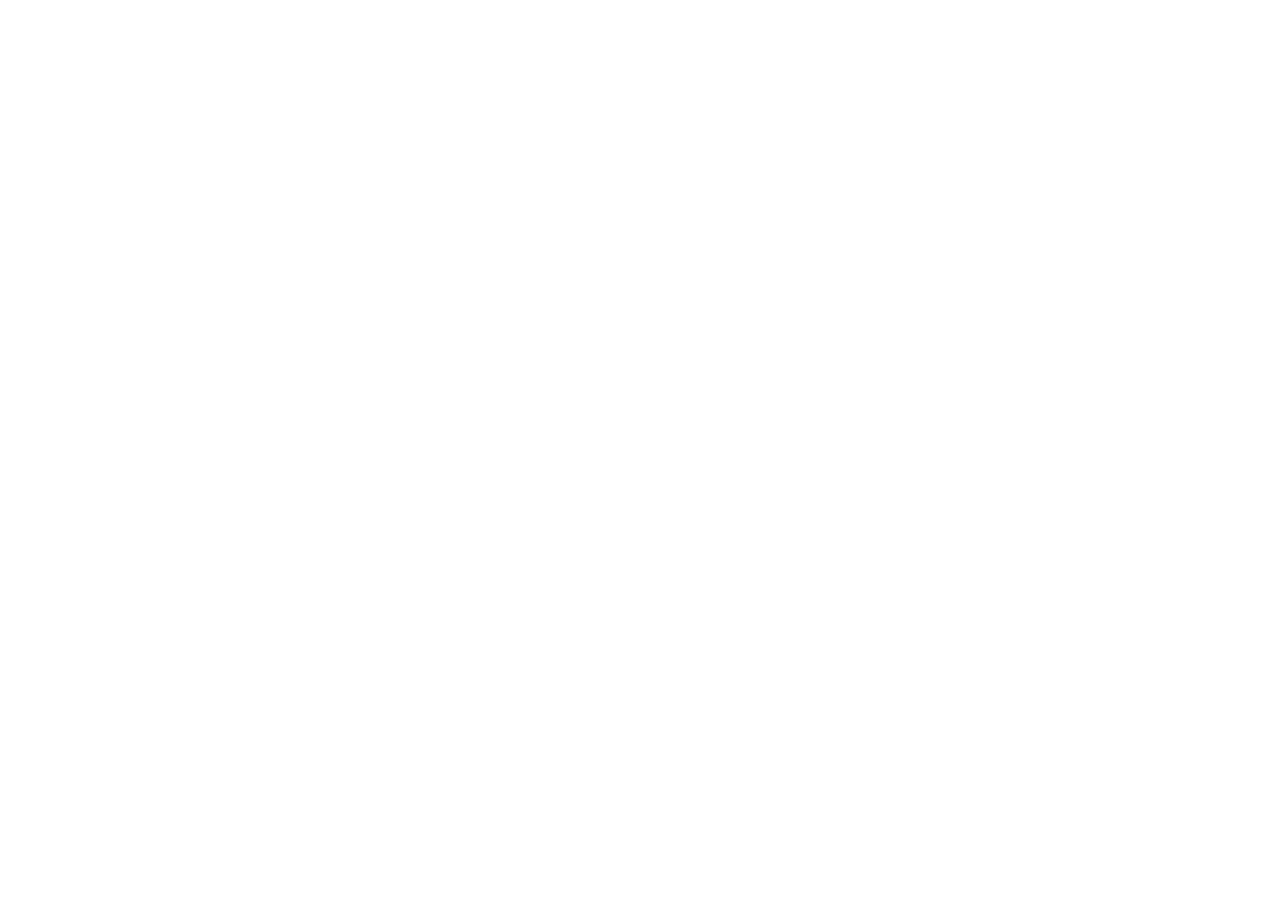
==== index.html @ 09353396 "Create index.html" ====
<!DOCTYPE html>
<html lang="en">
<head>
    <meta charset="UTF-8">
    <meta name="viewport" content="width=device-width, initial-scale=1.0">
    <title>Continuum Mechanics</title>
    <!-- KaTeX for math rendering -->
    <link rel="stylesheet" href="https://cdn.jsdelivr.net/npm/katex@0.16.8/dist/katex.min.css">
    <link rel="stylesheet" href="styles.css">
</head>
<body>
    <!-- Copy the HTML structure from the previous example here -->
</body>
</html>
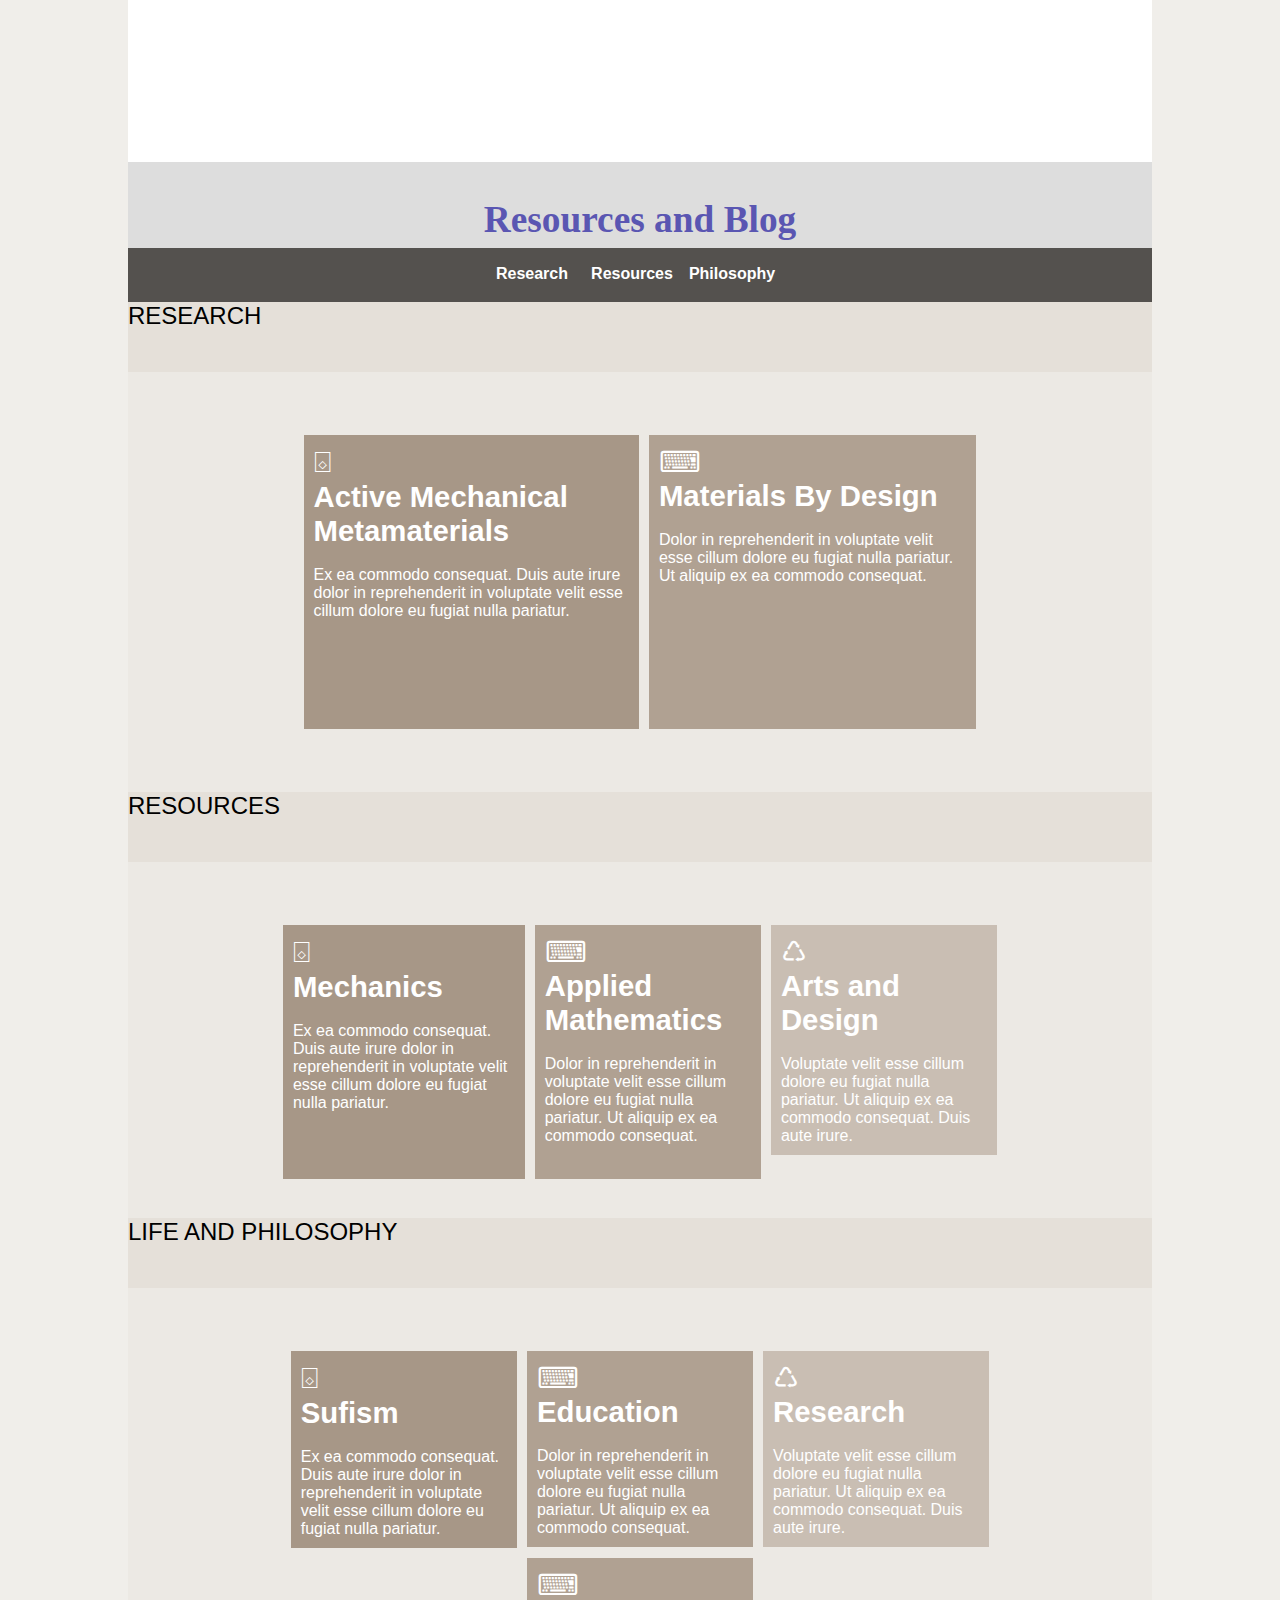
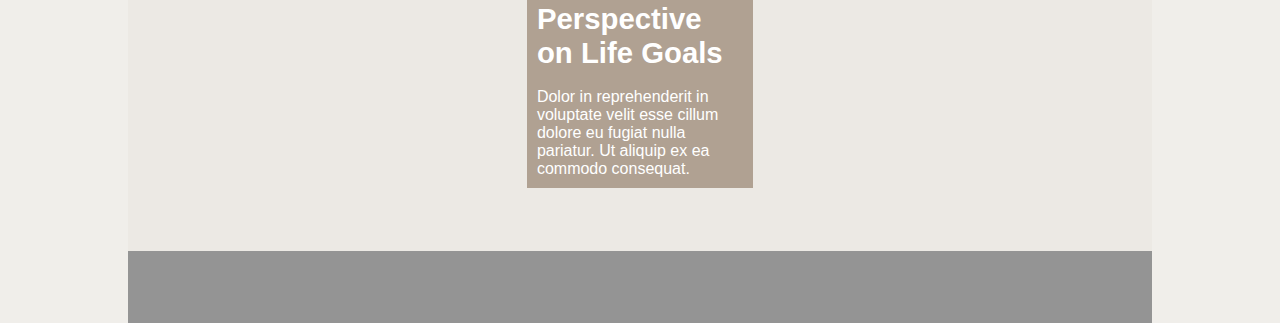
==== commit d56ae539: "Update index.html" ====
--- a/index.html
+++ b/index.html
@@ -1,14 +1,85 @@
 <!DOCTYPE html>
-<html lang="en">
+<html> 
 <head>
-    <meta charset="UTF-8">
-    <meta name="viewport" content="width=device-width, initial-scale=1.0">
-    <title>Continuum Mechanics</title>
-    <!-- KaTeX for math rendering -->
-    <link rel="stylesheet" href="https://cdn.jsdelivr.net/npm/katex@0.16.8/dist/katex.min.css">
-    <link rel="stylesheet" href="styles.css">
+	<meta charset="utf-8">
+	<meta name="viewport" content="width=device-width, initial-scale=1">
+	<meta name="generator" content="RocketCake">
+	<title></title>
+	<link rel="stylesheet" type="text/css" href="index_html.css?h=022e6ecc">
 </head>
 <body>
-    <!-- Copy the HTML structure from the previous example here -->
+<div class="textstyle1">
+<div id="container_6a5612c4"><div class="textstyle1"><span class="textstyle2"><br/><br/><br/><br/><br/><br/><br/><br/><br/></span><div id="container_70954eb3"><div id="container_70954eb3_padding" ><div class="textstyle1">  <span class="textstyle3">Resources and Blog</span>
+</div>
+</div></div></div>
+</div><span class="textstyle4"><br/></span><div id="container_23932c22"><div id="container_23932c22_padding" ><div class="textstyle1">  <div id="menu_3dae042d">
+    <div  class="menuholder1"><a href="javascript:void(0);">
+	<div id="menuentry_30ba40bc"  class="menustyle1 menu_3dae042d_mainMenuEntry mobileEntry">
+		<div class="menuentry_text1">
+      <span class="textstyle5">Menu &#9660;</span>
+		</div>
+	</div>
+</a>
+<a href="javascript:void(0);">
+	<div id="menuentry_64f37254"  class="menustyle1 menu_3dae042d_mainMenuEntry normalEntry">
+		<div class="menuentry_text2">
+      <span class="textstyle6">Research</span>
+		</div>
+	</div>
+</a>
+<a href="" style="text-decoration:none">
+	<div id="menuentry_3f14847d"  class="menustyle2 menu_3dae042d_mainMenuEntry normalEntry">
+		<div class="menuentry_text2">
+      <span class="textstyle6">Resources</span>
+		</div>
+	</div>
+</a>
+<a href="" style="text-decoration:none">
+	<div id="menuentry_567eab73"  class="menustyle3 menu_3dae042d_mainMenuEntry normalEntry">
+		<div class="menuentry_text2">
+      <span class="textstyle6">Philosophy</span>
+		</div>
+	</div>
+</a>
+
+	<script type="text/javascript" src="rc_images/wsp_menu.js"></script>
+	<script type="text/javascript">
+		var js_menu_3dae042d= new wsp_menu('menu_3dae042d', 'menu_3dae042d', 10, null, true);
+
+		js_menu_3dae042d.createMenuForItem('menuentry_30ba40bc', ["      <span class=\"textstyle7\">Research</span> ", 'javascript:void(0);', '',
+		                                   "      <span class=\"textstyle7\">Resources</span> ", '', '',
+		                                   "      <span class=\"textstyle7\">Philosophy</span> ", '', '']);
+		js_menu_3dae042d.createMenuForItem('menuentry_64f37254', []);
+		js_menu_3dae042d.createMenuForItem('menuentry_3f14847d', []);
+		js_menu_3dae042d.createMenuForItem('menuentry_567eab73', []);
+
+	</script>
+      </div>
+    </div>
+</div>
+<div style="clear:both"></div></div></div><span class="textstyle4"><br/></span><div id="container_22e4a421"><div class="textstyle8"><h2 id="heading_3a41f573">RESEARCH</h2></div>
+</div><span class="textstyle4"><br/></span><div id="container_358e6472"><div class="textstyle1"><span class="textstyle9"><br/><br/></span><div id="container_638ba834"><div id="container_638ba834_padding" ><div class="textstyle1"><div id="container_1364a63e"><div id="container_1364a63e_padding" ><div class="textstyle8"><span class="textstyle10">&#9018;</span><span class="textstyle11"><br/>Active Mechanical Metamaterials</span><span class="textstyle12"><br/><br/>Ex ea commodo consequat. Duis aute irure dolor in reprehenderit in voluptate velit esse cillum dolore eu fugiat nulla pariatur.</span></div>
+</div></div><div id="container_478afb3"><div id="container_478afb3_padding" ><div class="textstyle8"><span class="textstyle10">&#9000;</span><span class="textstyle11"><br/>Materials By Design</span><span class="textstyle12"><br/><br/>Dolor </span>  <span class="textstyle12">in reprehenderit in voluptate velit esse cillum dolore eu fugiat nulla pariatur. Ut aliquip ex ea commodo consequat. </span>
+</div>
+</div></div></div>
+<div style="clear:both"></div></div></div><span class="textstyle9"><br/></span><span class="textstyle13"><br/><br/></span></div>
+</div><span class="textstyle4"><br/></span><div id="container_6aa538fc"><div class="textstyle1"><div id="container_5cbd2978"><div class="textstyle8"><h2 id="heading_24539a3a">RESOURCES</h2></div>
+</div><div id="container_744bd6fd"><div class="textstyle1"><span class="textstyle9"><br/><br/></span><div id="container_14e88ee0"><div id="container_14e88ee0_padding" ><div class="textstyle1"><div id="container_75efadc6"><div id="container_75efadc6_padding" ><div class="textstyle8"><span class="textstyle10">&#9018;</span><span class="textstyle11"><br/>Mechanics</span><span class="textstyle12"><br/><br/>Ex ea commodo consequat. Duis aute irure dolor in reprehenderit in voluptate velit esse cillum dolore eu fugiat nulla pariatur.</span></div>
+</div></div><div id="container_62a75dad"><div id="container_62a75dad_padding" ><div class="textstyle8"><span class="textstyle10">&#9000;</span><span class="textstyle11"><br/>Applied Mathematics</span><span class="textstyle12"><br/><br/>Dolor </span>  <span class="textstyle12">in reprehenderit in voluptate velit esse cillum dolore eu fugiat nulla pariatur. Ut aliquip ex ea commodo consequat. </span>
+</div>
+</div></div><div id="container_6a0088e0"><div id="container_6a0088e0_padding" ><div class="textstyle8"><span class="textstyle10">&#9850;</span><span class="textstyle11"><br/>Arts and Design</span><span class="textstyle12"><br/><br/>Voluptate velit esse cillum dolore eu fugiat nulla pariatur. Ut aliquip ex ea commodo consequat. Duis aute irure. </span></div>
+</div></div></div>
+<div style="clear:both"></div></div></div><span class="textstyle9"><br/></span><span class="textstyle13"><br/></span><div id="container_36e1e858"><div class="textstyle8"><h2 id="heading_3cfa0dcf">LIFE AND PHILOSOPHY</h2></div>
+</div><div id="container_510d7fec"><div class="textstyle1"><span class="textstyle9"><br/><br/></span><div id="container_6f510895"><div id="container_6f510895_padding" ><div class="textstyle1"><div id="container_1d0e9860"><div id="container_1d0e9860_padding" ><div class="textstyle8"><span class="textstyle10">&#9018;</span><span class="textstyle11"><br/>Sufism</span><span class="textstyle12"><br/><br/>Ex ea commodo consequat. Duis aute irure dolor in reprehenderit in voluptate velit esse cillum dolore eu fugiat nulla pariatur.</span></div>
+</div></div><div id="container_2d65da9e"><div id="container_2d65da9e_padding" ><div class="textstyle8"><span class="textstyle10">&#9000;</span><span class="textstyle11"><br/>Education</span><span class="textstyle12"><br/><br/>Dolor </span>  <span class="textstyle12">in reprehenderit in voluptate velit esse cillum dolore eu fugiat nulla pariatur. Ut aliquip ex ea commodo consequat. </span>
+</div>
+</div></div><div id="container_3564bc16"><div id="container_3564bc16_padding" ><div class="textstyle8"><span class="textstyle10">&#9850;</span><span class="textstyle11"><br/>Research</span><span class="textstyle12"><br/><br/>Voluptate velit esse cillum dolore eu fugiat nulla pariatur. Ut aliquip ex ea commodo consequat. Duis aute irure. </span></div>
+</div></div><div id="container_1f421e47"><div id="container_1f421e47_padding" ><div class="textstyle8"><span class="textstyle10">&#9000;</span><span class="textstyle11"><br/>Perspective on Life Goals</span><span class="textstyle12"><br/><br/>Dolor </span>  <span class="textstyle12">in reprehenderit in voluptate velit esse cillum dolore eu fugiat nulla pariatur. Ut aliquip ex ea commodo consequat. </span>
+</div>
+</div></div></div>
+<div style="clear:both"></div></div></div><span class="textstyle9"><br/></span><span class="textstyle13"><br/><br/></span></div>
+</div><span class="textstyle13"><br/></span></div>
+</div><span class="textstyle9"><br/><br/></span><span class="textstyle9"><br/></span><span class="textstyle13"><br/></span></div>
+</div><span class="textstyle14"><br/></span>  </div>
 </body>
 </html>
--- a/index_html.css
+++ b/index_html.css
@@ -0,0 +1,97 @@
+h1, h2, h3 { margin:0; padding:0; font-weight:normal; font-style:normal; }
+a { color:#5D5D9E; } 
+a:visited { color:#5D5D9E; } 
+a:active { color:#5C615E; } 
+a:hover { color:#B2B3B4; } 
+#menu_3dae042d a { text-decoration: none; }
+#menu_3dae042d_pane { background-color: #736B65; border: 1px solid #736B65; padding-top: 10px; padding-bottom: 10px; box-shadow: 2px 2px 6px 0px rgba(8, 8, 8, 0.784314); }
+#menu_3dae042d_hr { background-color: #736B65; height: 1px; border: none; }
+#menu_3dae042d_entry { padding-left: 10px; padding-right: 10px; padding-top: 3px; padding-bottom: 3px; }
+#menu_3dae042d_entry:hover { background-color: #323232; color: #FFFFFF !important; }
+#menu_3dae042d_entry:hover span { color:#FFFFFF !important; }
+		.menu_3dae042d_mainMenuEntry { text-align: center; }
+		.menu_3dae042d_mainMenuEntry:hover {	background-color:#FFFFFF; }
+		.menu_3dae042d_mainMenuEntry:hover span {	color:#000000 !important; }
+		#menu_3dae042d .mobileEntry { display: none; } 
+		#menu_3dae042d .normalEntry { display: block; } 
+		@media only screen and (max-width:600px) { 
+			#menu_3dae042d .mobileEntry { display: block; } 
+			#menu_3dae042d .normalEntry { display: none; } 
+		}
+body { background-color:#F0EEEA; padding:0;  margin: 0; }
+.textstyle1 { text-align:center; }
+#container_6a5612c4 { vertical-align: top; position:relative; display: inline-block; width:100%; min-height:206px; max-width:1024px; background-color:#FFFFFF; background-image: url(rc_images/planning.jpg); background-position:center center; background-size:cover;  }
+.textstyle2 { font-size:12pt; font-family:Segoe, 'Segoe UI', 'Helvetica Neue', sans-serif; color:#000000;  }
+#container_70954eb3 { vertical-align: top; position:relative; display: inline-block; width:100%; min-height:66px; background-color:rgba(217, 217, 217, 0.898039);  }
+#container_70954eb3_padding { margin: 30px 10px 0px 10px;display: block;  }
+.textstyle3 { font-size:28pt; font-family:'Segoe Print', 'Bradley Hand', Chilanka, TSCu_Comic, casual, cursive; color:#5A56B2; font-weight:bold; line-height: 1.5;  }
+.textstyle4 { font-size:12pt; font-family:Arial, Helvetica, sans-serif; color:#000000;  }
+#container_23932c22 { vertical-align: top; position:relative; display: inline-block; width:100%; min-height:14px; max-width:1024px; background-color:#54514E;  }
+#container_23932c22_padding { margin: 10px; display: block;  }
+#menu_3dae042d { vertical-align: bottom; position:relative; display: inline-block; width:336px; height:34px; max-width:800px; text-align:left; background:none;  }
+.menuholder1 { position: relative; overflow: hidden; width: 100%; height: 100%; }
+.menustyle1 { position:absolute; width:100px; height:34px; left:10px;  }
+.menuentry_text1 { position:absolute; top:0px; bottom:0px; left:0px; right:0px; margin-top:auto; margin-bottom:auto; margin-left:auto; margin-right:auto; height:23px;  }
+.textstyle5 { font-size:13pt; font-family:Segoe, 'Segoe UI', 'Helvetica Neue', sans-serif; color:#FFFFFF; font-weight:bold;  white-space: nowrap; }
+.menuentry_text2 { position:absolute; top:0px; bottom:0px; left:0px; right:0px; margin-top:auto; margin-bottom:auto; margin-left:auto; margin-right:auto; height:19px;  }
+.textstyle6 { font-size:12pt; font-family:Bahnschrift, 'DIN Alternate', 'Franklin Gothic Medium', sans-serif-condensed, sans-serif; color:#FFFFFF; font-weight:bold;  white-space: nowrap; }
+.menustyle2 { position:absolute; width:100px; height:34px; left:110px;  }
+.menustyle3 { position:absolute; width:100px; height:34px; left:210px;  }
+.textstyle7 { font-size:15pt; font-family:Segoe, 'Segoe UI', 'Helvetica Neue', sans-serif; color:#FFFFFF; font-weight:bold;  white-space: nowrap; }
+#container_22e4a421 { vertical-align: top; position:relative; display: inline-block; width:100%; min-height:70px; max-width:1024px; background-color:#E5E0D9;  }
+.textstyle8 { text-align:left; }
+#heading_3a41f573 { vertical-align: bottom; position:relative; display: inline-block; background:none; font-size:18pt; font-family:'Arial Black', Gadget, sans-serif; color:#000000; text-align:left;  }
+#container_358e6472 { vertical-align: top; position:relative; display: inline-block; width:100%; min-height:70px; max-width:1024px; background-color:#ECE9E4;  }
+.textstyle9 { font-size:12pt; font-family:Segoe, 'Segoe UI', 'Helvetica Neue', sans-serif; color:#000000; line-height: 1.5;  }
+#container_638ba834 { vertical-align: top; position:relative; display: inline-block; width:100%; min-height:150px; max-width:800px; background:none;  }
+#container_638ba834_padding { margin: 10px; display: block;  }
+#container_1364a63e { vertical-align: top; position:relative; display: inline-block; margin:5px; width:43%; min-height:294px; background-color:#A79787;  }
+#container_1364a63e_padding { margin: 10px; display: block;  }
+.textstyle10 { font-size:22pt; font-family:Segoe, 'Segoe UI', 'Helvetica Neue', sans-serif; color:#FFFFFF;  }
+.textstyle11 { font-size:22pt; font-family:Segoe, 'Segoe UI', 'Helvetica Neue', sans-serif; color:#FFFFFF; font-weight:bold;  }
+.textstyle12 { font-size:12pt; font-family:Bahnschrift, 'DIN Alternate', 'Franklin Gothic Medium', sans-serif-condensed, sans-serif; color:#FFFFFF;  }
+#container_478afb3 { vertical-align: top; position:relative; display: inline-block; margin:5px; width:42%; min-height:294px; background-color:#B0A192;  }
+#container_478afb3_padding { margin: 10px; display: block;  }
+.textstyle13 { font-size:12pt; font-family:Segoe, 'Segoe UI', 'Helvetica Neue', sans-serif; color:#000000; font-weight:bold; line-height: 1.5;  }
+#container_6aa538fc { vertical-align: top; position:relative; display: inline-block; width:100%; min-height:70px; max-width:1024px; background-color:#949494;  }
+#container_5cbd2978 { vertical-align: top; position:relative; display: inline-block; width:100%; min-height:70px; max-width:1024px; background-color:#E5E0D9;  }
+#heading_24539a3a { vertical-align: bottom; position:relative; display: inline-block; background:none; font-size:18pt; font-family:'Arial Black', Gadget, sans-serif; color:#000000; text-align:left;  }
+#container_744bd6fd { vertical-align: top; position:relative; display: inline-block; width:100%; min-height:70px; max-width:1024px; background-color:#ECE9E4;  }
+#container_14e88ee0 { vertical-align: top; position:relative; display: inline-block; width:100%; min-height:150px; max-width:800px; background:none;  }
+#container_14e88ee0_padding { margin: 10px; display: block;  }
+#container_75efadc6 { vertical-align: top; position:relative; display: inline-block; margin:5px; width:31%; min-height:254px; background-color:#A79787;  }
+#container_75efadc6_padding { margin: 10px; display: block;  }
+#container_62a75dad { vertical-align: top; position:relative; display: inline-block; margin:5px; width:29%; min-height:254px; background-color:#B0A192;  }
+#container_62a75dad_padding { margin: 10px; display: block;  }
+#container_6a0088e0 { vertical-align: top; position:relative; display: inline-block; margin:5px; width:29%; min-height:150px; background-color:#C9BEB3;  }
+#container_6a0088e0_padding { margin: 10px; display: block;  }
+#container_36e1e858 { vertical-align: top; position:relative; display: inline-block; width:100%; min-height:70px; max-width:1024px; background-color:#E5E0D9;  }
+#heading_3cfa0dcf { vertical-align: bottom; position:relative; display: inline-block; background:none; font-size:18pt; font-family:'Arial Black', Gadget, sans-serif; color:#000000; text-align:left;  }
+#container_510d7fec { vertical-align: top; position:relative; display: inline-block; width:100%; min-height:70px; max-width:1024px; background-color:#ECE9E4;  }
+#container_6f510895 { vertical-align: top; position:relative; display: inline-block; width:100%; min-height:150px; max-width:800px; background:none;  }
+#container_6f510895_padding { margin: 10px; display: block;  }
+#container_1d0e9860 { vertical-align: top; position:relative; display: inline-block; margin:5px; width:29%; min-height:150px; background-color:#A79787;  }
+#container_1d0e9860_padding { margin: 10px; display: block;  }
+#container_2d65da9e { vertical-align: top; position:relative; display: inline-block; margin:5px; width:29%; min-height:150px; background-color:#B0A192;  }
+#container_2d65da9e_padding { margin: 10px; display: block;  }
+#container_3564bc16 { vertical-align: top; position:relative; display: inline-block; margin:5px; width:29%; min-height:150px; background-color:#C9BEB3;  }
+#container_3564bc16_padding { margin: 10px; display: block;  }
+#container_1f421e47 { vertical-align: top; position:relative; display: inline-block; margin:5px; width:29%; min-height:150px; background-color:#B0A192;  }
+#container_1f421e47_padding { margin: 10px; display: block;  }
+.textstyle14 { font-size:10pt; font-family:Arial, Helvetica, sans-serif; color:#000000;  }
+@media only screen and (max-width: 720px)
+{
+		#container_1364a63e { width:100%;  }
+		#container_478afb3 { width:100%;  }
+		#container_75efadc6 { width:100%;  }
+		#container_62a75dad { width:100%;  }
+		#container_6a0088e0 { width:100%;  }
+		#container_1d0e9860 { width:100%;  }
+		#container_2d65da9e { width:100%;  }
+		#container_3564bc16 { width:100%;  }
+		#container_1f421e47 { width:100%;  }
+}
+@media only screen and (max-width: 450px)
+{
+		#menu_3dae042d { width:100px;  }
+}
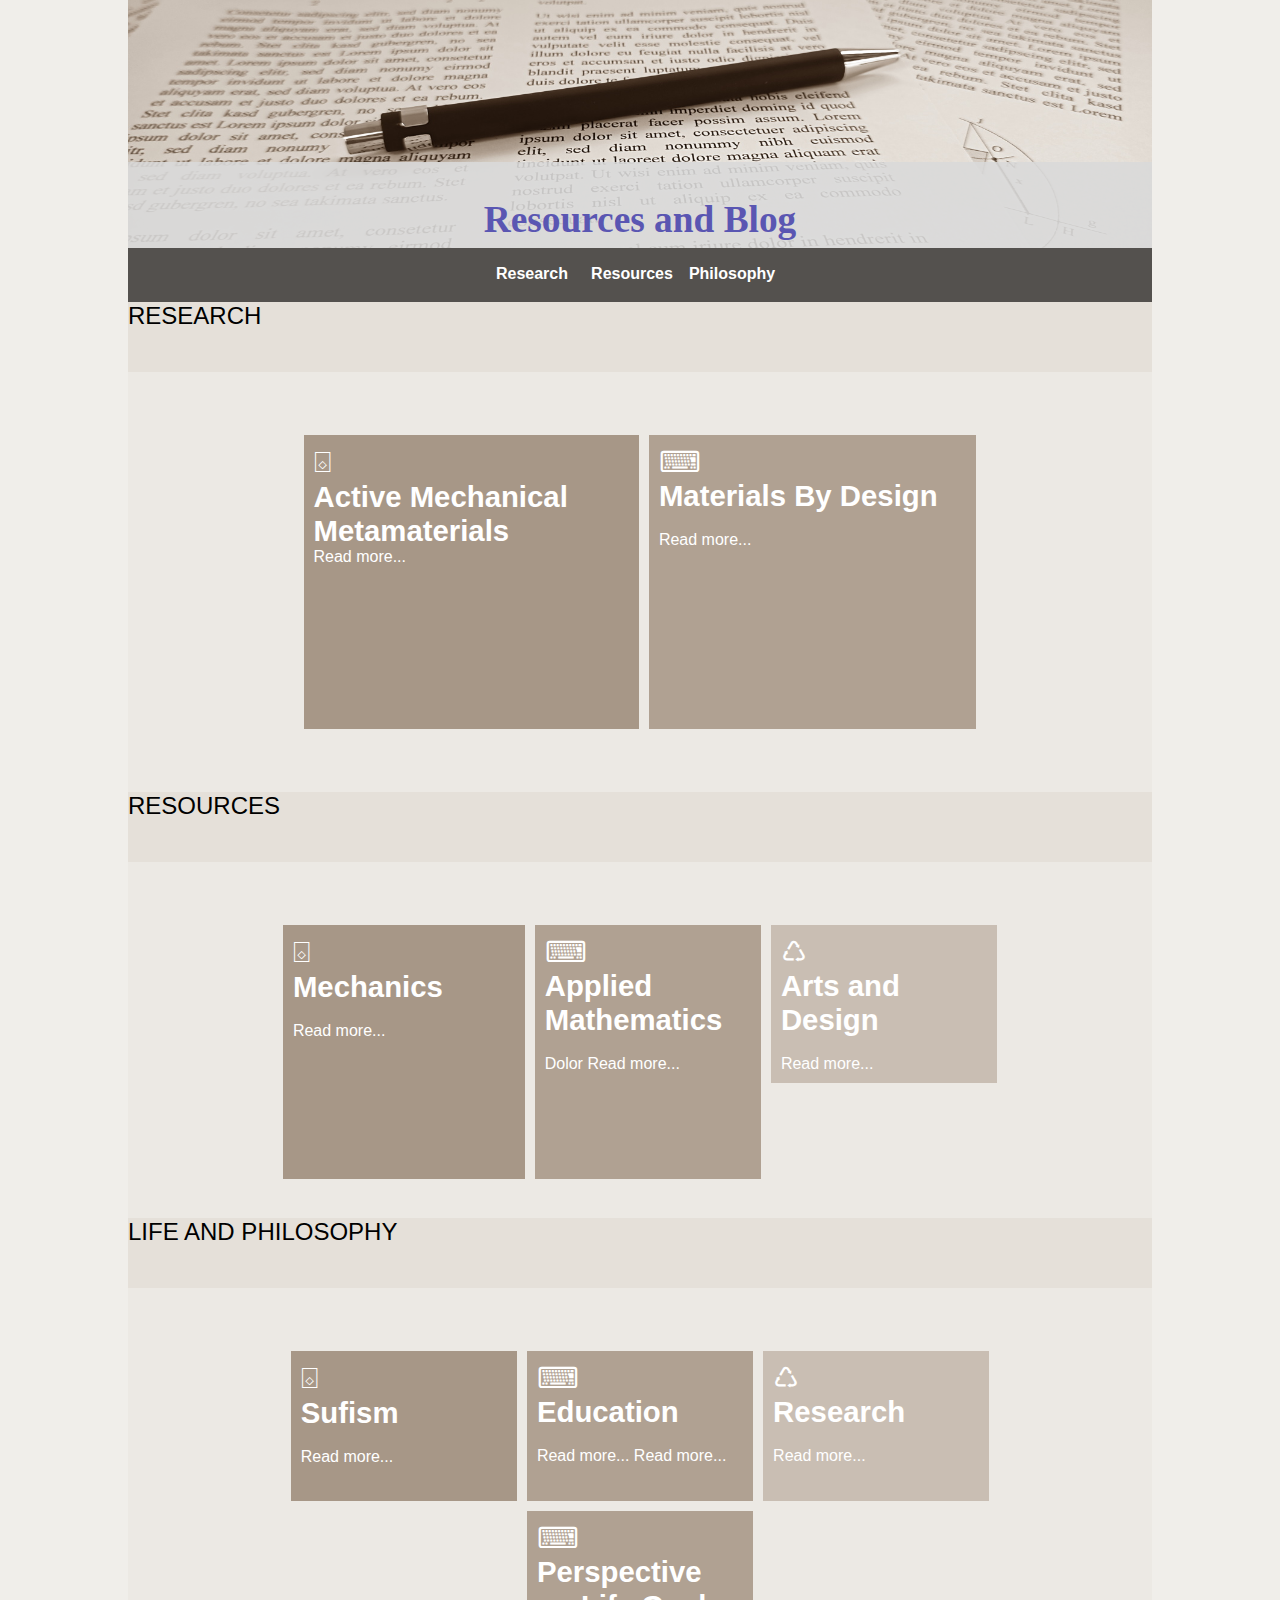
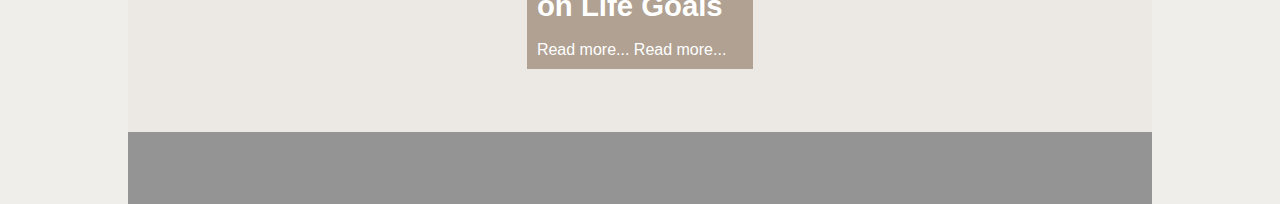
==== commit 4ce4c284: "Update index.html" ====
--- a/index.html
+++ b/index.html
@@ -58,23 +58,27 @@
     </div>
 </div>
 <div style="clear:both"></div></div></div><span class="textstyle4"><br/></span><div id="container_22e4a421"><div class="textstyle8"><h2 id="heading_3a41f573">RESEARCH</h2></div>
-</div><span class="textstyle4"><br/></span><div id="container_358e6472"><div class="textstyle1"><span class="textstyle9"><br/><br/></span><div id="container_638ba834"><div id="container_638ba834_padding" ><div class="textstyle1"><div id="container_1364a63e"><div id="container_1364a63e_padding" ><div class="textstyle8"><span class="textstyle10">&#9018;</span><span class="textstyle11"><br/>Active Mechanical Metamaterials</span><span class="textstyle12"><br/><br/>Ex ea commodo consequat. Duis aute irure dolor in reprehenderit in voluptate velit esse cillum dolore eu fugiat nulla pariatur.</span></div>
-</div></div><div id="container_478afb3"><div id="container_478afb3_padding" ><div class="textstyle8"><span class="textstyle10">&#9000;</span><span class="textstyle11"><br/>Materials By Design</span><span class="textstyle12"><br/><br/>Dolor </span>  <span class="textstyle12">in reprehenderit in voluptate velit esse cillum dolore eu fugiat nulla pariatur. Ut aliquip ex ea commodo consequat. </span>
+</div><span class="textstyle4"><br/></span><div id="container_358e6472"><div class="textstyle1"><span class="textstyle9"><br/><br/></span><div id="container_638ba834"><div id="container_638ba834_padding" ><div class="textstyle1"><div id="container_1364a63e"><div id="container_1364a63e_padding" ><div class="textstyle8"><span class="textstyle10">&#9018;</span><span class="textstyle11"><br/>Active Mechanical Metamaterials</span><span class="textstyle12"><br/>Read more...<br/></span></div>
+</div></div><div id="container_478afb3"><div id="container_478afb3_padding" ><div class="textstyle8"><span class="textstyle10">&#9000;</span><span class="textstyle11"><br/>Materials By Design</span><span class="textstyle12"><br/><br/></span>  <span class="textstyle12">Read more... </span>
 </div>
 </div></div></div>
 <div style="clear:both"></div></div></div><span class="textstyle9"><br/></span><span class="textstyle13"><br/><br/></span></div>
 </div><span class="textstyle4"><br/></span><div id="container_6aa538fc"><div class="textstyle1"><div id="container_5cbd2978"><div class="textstyle8"><h2 id="heading_24539a3a">RESOURCES</h2></div>
-</div><div id="container_744bd6fd"><div class="textstyle1"><span class="textstyle9"><br/><br/></span><div id="container_14e88ee0"><div id="container_14e88ee0_padding" ><div class="textstyle1"><div id="container_75efadc6"><div id="container_75efadc6_padding" ><div class="textstyle8"><span class="textstyle10">&#9018;</span><span class="textstyle11"><br/>Mechanics</span><span class="textstyle12"><br/><br/>Ex ea commodo consequat. Duis aute irure dolor in reprehenderit in voluptate velit esse cillum dolore eu fugiat nulla pariatur.</span></div>
-</div></div><div id="container_62a75dad"><div id="container_62a75dad_padding" ><div class="textstyle8"><span class="textstyle10">&#9000;</span><span class="textstyle11"><br/>Applied Mathematics</span><span class="textstyle12"><br/><br/>Dolor </span>  <span class="textstyle12">in reprehenderit in voluptate velit esse cillum dolore eu fugiat nulla pariatur. Ut aliquip ex ea commodo consequat. </span>
+</div><div id="container_744bd6fd"><div class="textstyle1"><span class="textstyle9"><br/><br/></span><div id="container_14e88ee0"><div id="container_14e88ee0_padding" ><div class="textstyle1"><div id="container_75efadc6"><div id="container_75efadc6_padding" ><div class="textstyle8"><span class="textstyle10">&#9018;</span><span class="textstyle11"><br/>Mechanics</span><span class="textstyle12"><br/><br/>Read more... </span></div>
+</div></div><div id="container_62a75dad"><div id="container_62a75dad_padding" ><div class="textstyle8"><span class="textstyle10">&#9000;</span><span class="textstyle11"><br/>Applied Mathematics</span><span class="textstyle12"><br/><br/>Dolor </span>  <span class="textstyle12">Read more... </span>
 </div>
-</div></div><div id="container_6a0088e0"><div id="container_6a0088e0_padding" ><div class="textstyle8"><span class="textstyle10">&#9850;</span><span class="textstyle11"><br/>Arts and Design</span><span class="textstyle12"><br/><br/>Voluptate velit esse cillum dolore eu fugiat nulla pariatur. Ut aliquip ex ea commodo consequat. Duis aute irure. </span></div>
+</div></div><div id="container_6a0088e0"><div id="container_6a0088e0_padding" ><div class="textstyle8"><span class="textstyle10">&#9850;</span><span class="textstyle11"><br/>Arts and Design</span><span class="textstyle12"><br/><br/>                 
+Read more... 
+ </span></div>
 </div></div></div>
 <div style="clear:both"></div></div></div><span class="textstyle9"><br/></span><span class="textstyle13"><br/></span><div id="container_36e1e858"><div class="textstyle8"><h2 id="heading_3cfa0dcf">LIFE AND PHILOSOPHY</h2></div>
-</div><div id="container_510d7fec"><div class="textstyle1"><span class="textstyle9"><br/><br/></span><div id="container_6f510895"><div id="container_6f510895_padding" ><div class="textstyle1"><div id="container_1d0e9860"><div id="container_1d0e9860_padding" ><div class="textstyle8"><span class="textstyle10">&#9018;</span><span class="textstyle11"><br/>Sufism</span><span class="textstyle12"><br/><br/>Ex ea commodo consequat. Duis aute irure dolor in reprehenderit in voluptate velit esse cillum dolore eu fugiat nulla pariatur.</span></div>
-</div></div><div id="container_2d65da9e"><div id="container_2d65da9e_padding" ><div class="textstyle8"><span class="textstyle10">&#9000;</span><span class="textstyle11"><br/>Education</span><span class="textstyle12"><br/><br/>Dolor </span>  <span class="textstyle12">in reprehenderit in voluptate velit esse cillum dolore eu fugiat nulla pariatur. Ut aliquip ex ea commodo consequat. </span>
+</div><div id="container_510d7fec"><div class="textstyle1"><span class="textstyle9"><br/><br/></span><div id="container_6f510895"><div id="container_6f510895_padding" ><div class="textstyle1"><div id="container_1d0e9860"><div id="container_1d0e9860_padding" ><div class="textstyle8"><span class="textstyle10">&#9018;</span><span class="textstyle11"><br/>Sufism</span><span class="textstyle12"><br/><br/>Read more... </span></div>
+</div></div><div id="container_2d65da9e"><div id="container_2d65da9e_padding" ><div class="textstyle8"><span class="textstyle10">&#9000;</span><span class="textstyle11"><br/>Education</span><span class="textstyle12"><br/><br/>Read more...  </span>  <span class="textstyle12">Read more... </span>
 </div>
-</div></div><div id="container_3564bc16"><div id="container_3564bc16_padding" ><div class="textstyle8"><span class="textstyle10">&#9850;</span><span class="textstyle11"><br/>Research</span><span class="textstyle12"><br/><br/>Voluptate velit esse cillum dolore eu fugiat nulla pariatur. Ut aliquip ex ea commodo consequat. Duis aute irure. </span></div>
-</div></div><div id="container_1f421e47"><div id="container_1f421e47_padding" ><div class="textstyle8"><span class="textstyle10">&#9000;</span><span class="textstyle11"><br/>Perspective on Life Goals</span><span class="textstyle12"><br/><br/>Dolor </span>  <span class="textstyle12">in reprehenderit in voluptate velit esse cillum dolore eu fugiat nulla pariatur. Ut aliquip ex ea commodo consequat. </span>
+</div></div><div id="container_3564bc16"><div id="container_3564bc16_padding" ><div class="textstyle8"><span class="textstyle10">&#9850;</span><span class="textstyle11"><br/>Research</span><span class="textstyle12"><br/><br/>                           
+Read more... 
+</span></div>
+</div></div><div id="container_1f421e47"><div id="container_1f421e47_padding" ><div class="textstyle8"><span class="textstyle10">&#9000;</span><span class="textstyle11"><br/>Perspective on Life Goals</span><span class="textstyle12"><br/><br/>Read more...  </span>  <span class="textstyle12">Read more... </span>
 </div>
 </div></div></div>
 <div style="clear:both"></div></div></div><span class="textstyle9"><br/></span><span class="textstyle13"><br/><br/></span></div>
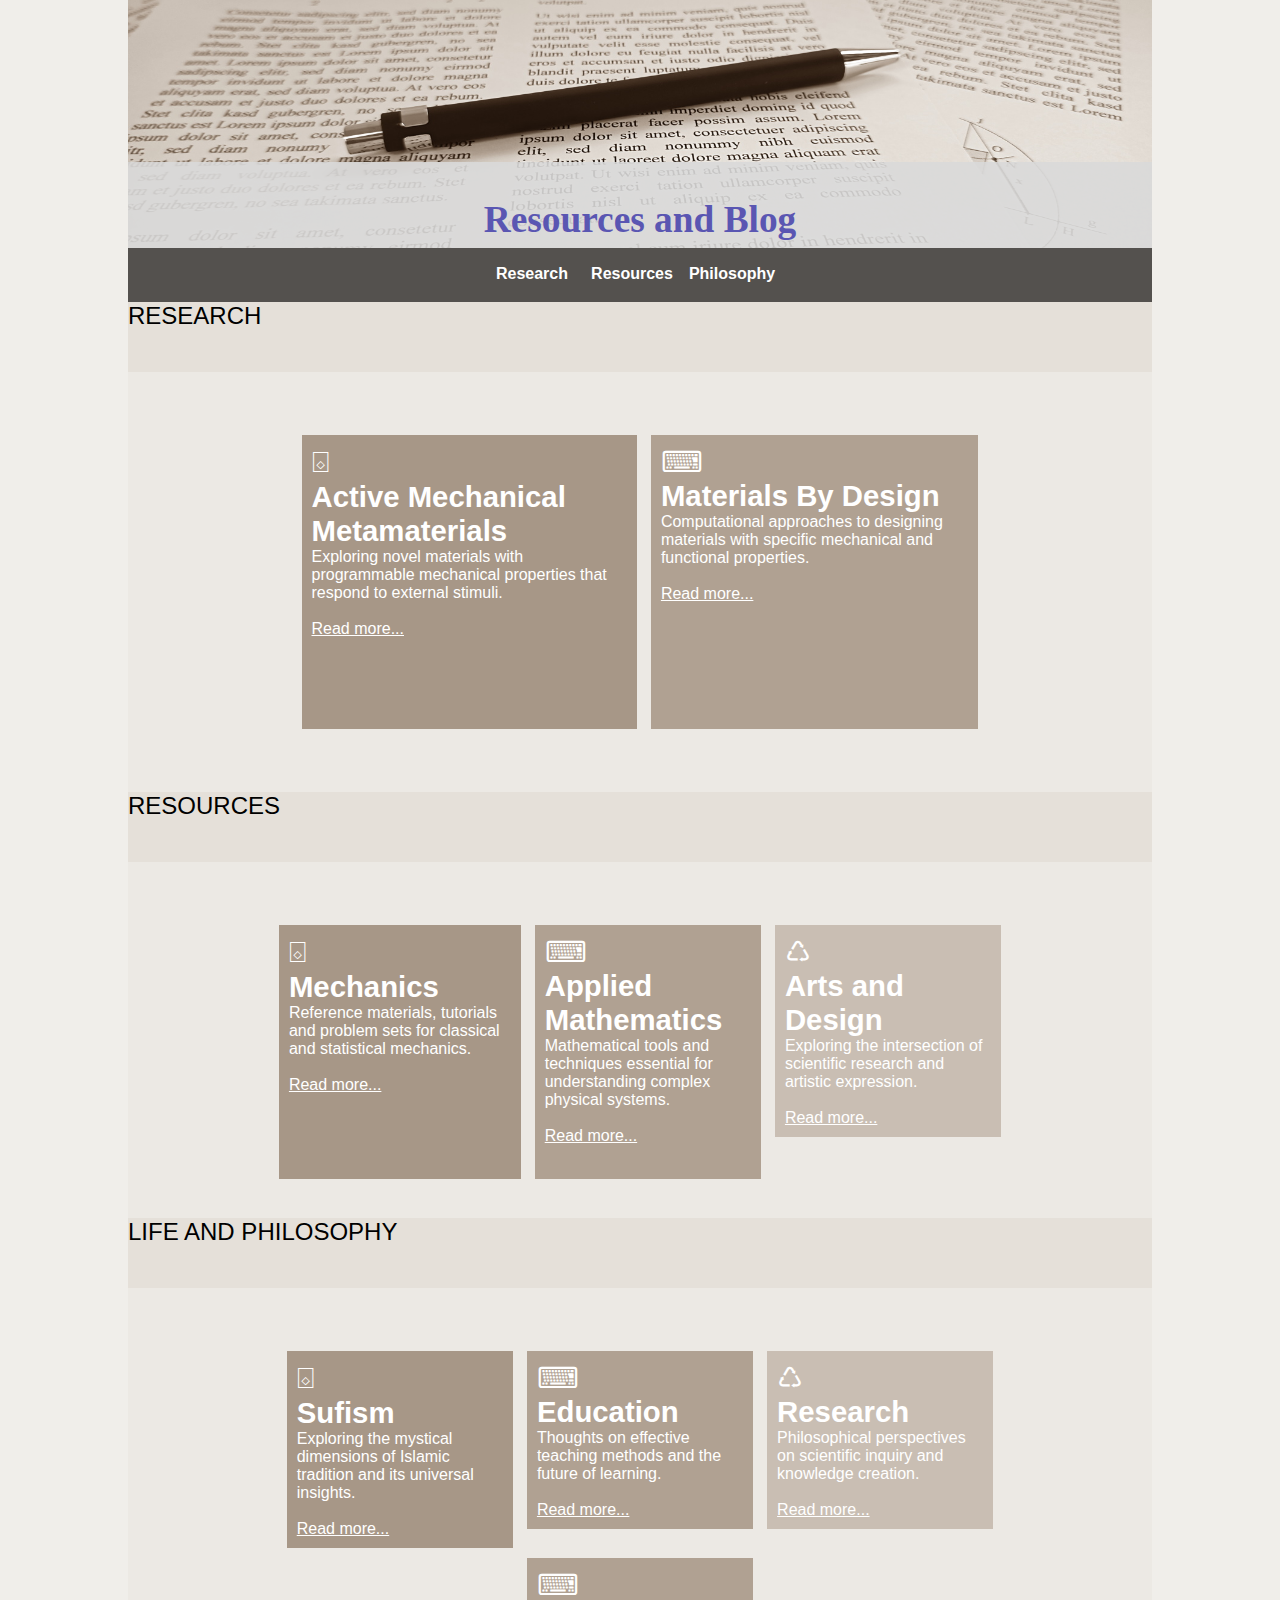
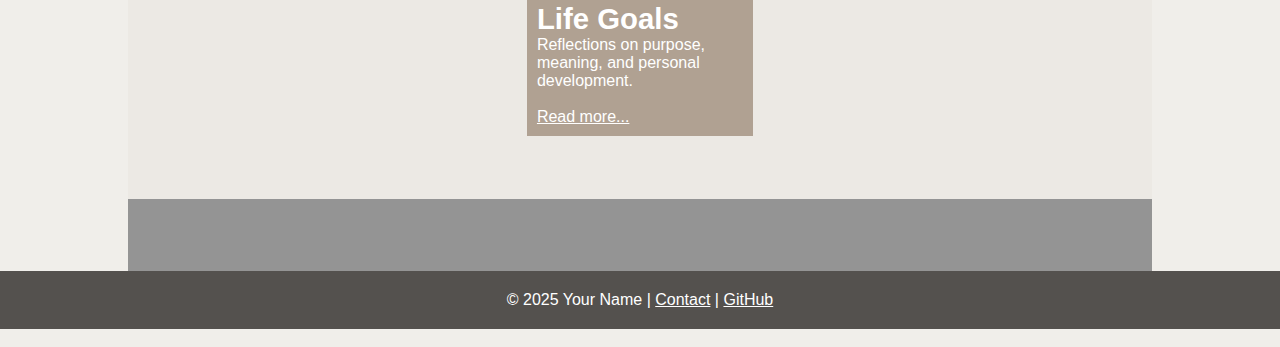
==== commit f405b924: "Rename improved-index-html.html to index.html" ====
--- a/index.html
+++ b/index.html
@@ -1,89 +1,264 @@
 <!DOCTYPE html>
 <html> 
 <head>
-	<meta charset="utf-8">
-	<meta name="viewport" content="width=device-width, initial-scale=1">
-	<meta name="generator" content="RocketCake">
-	<title></title>
-	<link rel="stylesheet" type="text/css" href="index_html.css?h=022e6ecc">
+    <meta charset="utf-8">
+    <meta name="viewport" content="width=device-width, initial-scale=1">
+    <meta name="description" content="Personal blog about research, resources, and philosophy">
+    <meta name="keywords" content="mechanics, metamaterials, applied mathematics, sufism, education">
+    <meta name="author" content="Your Name">
+    <title>Your Research & Philosophy Blog</title>
+    <link rel="stylesheet" type="text/css" href="index_html.css">
+    <!-- Add favicon -->
+    <link rel="icon" type="image/x-icon" href="favicon.ico">
 </head>
 <body>
 <div class="textstyle1">
-<div id="container_6a5612c4"><div class="textstyle1"><span class="textstyle2"><br/><br/><br/><br/><br/><br/><br/><br/><br/></span><div id="container_70954eb3"><div id="container_70954eb3_padding" ><div class="textstyle1">  <span class="textstyle3">Resources and Blog</span>
+    <div id="container_6a5612c4">
+        <div class="textstyle1">
+            <span class="textstyle2"><br/><br/><br/><br/><br/><br/><br/><br/><br/></span>
+            <div id="container_70954eb3">
+                <div id="container_70954eb3_padding">
+                    <div class="textstyle1">
+                        <span class="textstyle3">Resources and Blog</span>
+                    </div>
+                </div>
+            </div>
+        </div>
+    </div>
+    <span class="textstyle4"><br/></span>
+    
+    <!-- Navigation Menu -->
+    <div id="container_23932c22">
+        <div id="container_23932c22_padding">
+            <div class="textstyle1">
+                <div id="menu_3dae042d">
+                    <div class="menuholder1">
+                        <a href="javascript:void(0);">
+                            <div id="menuentry_30ba40bc" class="menustyle1 menu_3dae042d_mainMenuEntry mobileEntry">
+                                <div class="menuentry_text1">
+                                    <span class="textstyle5">Menu &#9660;</span>
+                                </div>
+                            </div>
+                        </a>
+                        <a href="research.html">
+                            <div id="menuentry_64f37254" class="menustyle1 menu_3dae042d_mainMenuEntry normalEntry">
+                                <div class="menuentry_text2">
+                                    <span class="textstyle6">Research</span>
+                                </div>
+                            </div>
+                        </a>
+                        <a href="resources.html" style="text-decoration:none">
+                            <div id="menuentry_3f14847d" class="menustyle2 menu_3dae042d_mainMenuEntry normalEntry">
+                                <div class="menuentry_text2">
+                                    <span class="textstyle6">Resources</span>
+                                </div>
+                            </div>
+                        </a>
+                        <a href="philosophy.html" style="text-decoration:none">
+                            <div id="menuentry_567eab73" class="menustyle3 menu_3dae042d_mainMenuEntry normalEntry">
+                                <div class="menuentry_text2">
+                                    <span class="textstyle6">Philosophy</span>
+                                </div>
+                            </div>
+                        </a>
+
+                        <script type="text/javascript" src="rc_images/wsp_menu.js"></script>
+                        <script type="text/javascript">
+                            var js_menu_3dae042d= new wsp_menu('menu_3dae042d', 'menu_3dae042d', 10, null, true);
+
+                            js_menu_3dae042d.createMenuForItem('menuentry_30ba40bc', [
+                                "<span class=\"textstyle7\">Research</span>", 'research.html', '',
+                                "<span class=\"textstyle7\">Resources</span>", 'resources.html', '',
+                                "<span class=\"textstyle7\">Philosophy</span>", 'philosophy.html', '']);
+                            js_menu_3dae042d.createMenuForItem('menuentry_64f37254', []);
+                            js_menu_3dae042d.createMenuForItem('menuentry_3f14847d', []);
+                            js_menu_3dae042d.createMenuForItem('menuentry_567eab73', []);
+                        </script>
+                    </div>
+                </div>
+            </div>
+            <div style="clear:both"></div>
+        </div>
+    </div>
+    
+    <span class="textstyle4"><br/></span>
+    
+    <!-- Research Section -->
+    <div id="container_22e4a421">
+        <div class="textstyle8">
+            <h2 id="heading_3a41f573">RESEARCH</h2>
+        </div>
+    </div>
+    <span class="textstyle4"><br/></span>
+    
+    <div id="container_358e6472">
+        <div class="textstyle1">
+            <span class="textstyle9"><br/><br/></span>
+            <div id="container_638ba834">
+                <div id="container_638ba834_padding">
+                    <div class="textstyle1">
+                        <div id="container_1364a63e">
+                            <div id="container_1364a63e_padding">
+                                <div class="textstyle8">
+                                    <span class="textstyle10">&#9018;</span>
+                                    <span class="textstyle11"><br/>Active Mechanical Metamaterials</span>
+                                    <span class="textstyle12"><br/>Exploring novel materials with programmable mechanical properties that respond to external stimuli.</span>
+                                    <span class="textstyle12"><br/><br/><a href="research/metamaterials.html" style="color: #FFFFFF">Read more...</a></span>
+                                </div>
+                            </div>
+                        </div>
+                        <div id="container_478afb3">
+                            <div id="container_478afb3_padding">
+                                <div class="textstyle8">
+                                    <span class="textstyle10">&#9000;</span>
+                                    <span class="textstyle11"><br/>Materials By Design</span>
+                                    <span class="textstyle12"><br/>Computational approaches to designing materials with specific mechanical and functional properties.</span>
+                                    <span class="textstyle12"><br/><br/><a href="research/materials-design.html" style="color: #FFFFFF">Read more...</a></span>
+                                </div>
+                            </div>
+                        </div>
+                    </div>
+                    <div style="clear:both"></div>
+                </div>
+            </div>
+            <span class="textstyle9"><br/></span>
+            <span class="textstyle13"><br/><br/></span>
+        </div>
+    </div>
+    
+    <span class="textstyle4"><br/></span>
+    
+    <!-- Resources Section -->
+    <div id="container_6aa538fc">
+        <div class="textstyle1">
+            <div id="container_5cbd2978">
+                <div class="textstyle8">
+                    <h2 id="heading_24539a3a">RESOURCES</h2>
+                </div>
+            </div>
+            <div id="container_744bd6fd">
+                <div class="textstyle1">
+                    <span class="textstyle9"><br/><br/></span>
+                    <div id="container_14e88ee0">
+                        <div id="container_14e88ee0_padding">
+                            <div class="textstyle1">
+                                <div id="container_75efadc6">
+                                    <div id="container_75efadc6_padding">
+                                        <div class="textstyle8">
+                                            <span class="textstyle10">&#9018;</span>
+                                            <span class="textstyle11"><br/>Mechanics</span>
+                                            <span class="textstyle12"><br/>Reference materials, tutorials and problem sets for classical and statistical mechanics.</span>
+                                            <span class="textstyle12"><br/><br/><a href="resources/mechanics.html" style="color: #FFFFFF">Read more...</a></span>
+                                        </div>
+                                    </div>
+                                </div>
+                                <div id="container_62a75dad">
+                                    <div id="container_62a75dad_padding">
+                                        <div class="textstyle8">
+                                            <span class="textstyle10">&#9000;</span>
+                                            <span class="textstyle11"><br/>Applied Mathematics</span>
+                                            <span class="textstyle12"><br/>Mathematical tools and techniques essential for understanding complex physical systems.</span>
+                                            <span class="textstyle12"><br/><br/><a href="resources/mathematics.html" style="color: #FFFFFF">Read more...</a></span>
+                                        </div>
+                                    </div>
+                                </div>
+                                <div id="container_6a0088e0">
+                                    <div id="container_6a0088e0_padding">
+                                        <div class="textstyle8">
+                                            <span class="textstyle10">&#9850;</span>
+                                            <span class="textstyle11"><br/>Arts and Design</span>
+                                            <span class="textstyle12"><br/>Exploring the intersection of scientific research and artistic expression.</span>
+                                            <span class="textstyle12"><br/><br/><a href="resources/arts-design.html" style="color: #FFFFFF">Read more...</a></span>
+                                        </div>
+                                    </div>
+                                </div>
+                            </div>
+                            <div style="clear:both"></div>
+                        </div>
+                    </div>
+                    
+                    <span class="textstyle9"><br/></span>
+                    <span class="textstyle13"><br/></span>
+                    
+                    <!-- Philosophy Section -->
+                    <div id="container_36e1e858">
+                        <div class="textstyle8">
+                            <h2 id="heading_3cfa0dcf">LIFE AND PHILOSOPHY</h2>
+                        </div>
+                    </div>
+                    <div id="container_510d7fec">
+                        <div class="textstyle1">
+                            <span class="textstyle9"><br/><br/></span>
+                            <div id="container_6f510895">
+                                <div id="container_6f510895_padding">
+                                    <div class="textstyle1">
+                                        <div id="container_1d0e9860">
+                                            <div id="container_1d0e9860_padding">
+                                                <div class="textstyle8">
+                                                    <span class="textstyle10">&#9018;</span>
+                                                    <span class="textstyle11"><br/>Sufism</span>
+                                                    <span class="textstyle12"><br/>Exploring the mystical dimensions of Islamic tradition and its universal insights.</span>
+                                                    <span class="textstyle12"><br/><br/><a href="philosophy/sufism.html" style="color: #FFFFFF">Read more...</a></span>
+                                                </div>
+                                            </div>
+                                        </div>
+                                        <div id="container_2d65da9e">
+                                            <div id="container_2d65da9e_padding">
+                                                <div class="textstyle8">
+                                                    <span class="textstyle10">&#9000;</span>
+                                                    <span class="textstyle11"><br/>Education</span>
+                                                    <span class="textstyle12"><br/>Thoughts on effective teaching methods and the future of learning.</span>
+                                                    <span class="textstyle12"><br/><br/><a href="philosophy/education.html" style="color: #FFFFFF">Read more...</a></span>
+                                                </div>
+                                            </div>
+                                        </div>
+                                        <div id="container_3564bc16">
+                                            <div id="container_3564bc16_padding">
+                                                <div class="textstyle8">
+                                                    <span class="textstyle10">&#9850;</span>
+                                                    <span class="textstyle11"><br/>Research</span>
+                                                    <span class="textstyle12"><br/>Philosophical perspectives on scientific inquiry and knowledge creation.</span>
+                                                    <span class="textstyle12"><br/><br/><a href="philosophy/research-philosophy.html" style="color: #FFFFFF">Read more...</a></span>
+                                                </div>
+                                            </div>
+                                        </div>
+                                        <div id="container_1f421e47">
+                                            <div id="container_1f421e47_padding">
+                                                <div class="textstyle8">
+                                                    <span class="textstyle10">&#9000;</span>
+                                                    <span class="textstyle11"><br/>Life Goals</span>
+                                                    <span class="textstyle12"><br/>Reflections on purpose, meaning, and personal development.</span>
+                                                    <span class="textstyle12"><br/><br/><a href="philosophy/life-goals.html" style="color: #FFFFFF">Read more...</a></span>
+                                                </div>
+                                            </div>
+                                        </div>
+                                    </div>
+                                    <div style="clear:both"></div>
+                                </div>
+                            </div>
+                            <span class="textstyle9"><br/></span>
+                            <span class="textstyle13"><br/><br/></span>
+                        </div>
+                    </div>
+                    <span class="textstyle13"><br/></span>
+                </div>
+            </div>
+            <span class="textstyle9"><br/><br/></span>
+            <span class="textstyle9"><br/></span>
+            <span class="textstyle13"><br/></span>
+        </div>
+    </div>
+    
+    <!-- Footer -->
+    <div id="footer" style="background-color: #54514E; padding: 20px; color: #FFFFFF; text-align: center;">
+        <div class="textstyle1">
+            <span style="font-size: 12pt; font-family: Arial, Helvetica, sans-serif;">
+                © 2025 Your Name | <a href="mailto:your.email@example.com" style="color: #FFFFFF;">Contact</a> | <a href="https://github.com/yourusername" style="color: #FFFFFF;">GitHub</a>
+            </span>
+        </div>
+    </div>
+    
+    <span class="textstyle14"><br/></span>
 </div>
-</div></div></div>
-</div><span class="textstyle4"><br/></span><div id="container_23932c22"><div id="container_23932c22_padding" ><div class="textstyle1">  <div id="menu_3dae042d">
-    <div  class="menuholder1"><a href="javascript:void(0);">
-	<div id="menuentry_30ba40bc"  class="menustyle1 menu_3dae042d_mainMenuEntry mobileEntry">
-		<div class="menuentry_text1">
-      <span class="textstyle5">Menu &#9660;</span>
-		</div>
-	</div>
-</a>
-<a href="javascript:void(0);">
-	<div id="menuentry_64f37254"  class="menustyle1 menu_3dae042d_mainMenuEntry normalEntry">
-		<div class="menuentry_text2">
-      <span class="textstyle6">Research</span>
-		</div>
-	</div>
-</a>
-<a href="" style="text-decoration:none">
-	<div id="menuentry_3f14847d"  class="menustyle2 menu_3dae042d_mainMenuEntry normalEntry">
-		<div class="menuentry_text2">
-      <span class="textstyle6">Resources</span>
-		</div>
-	</div>
-</a>
-<a href="" style="text-decoration:none">
-	<div id="menuentry_567eab73"  class="menustyle3 menu_3dae042d_mainMenuEntry normalEntry">
-		<div class="menuentry_text2">
-      <span class="textstyle6">Philosophy</span>
-		</div>
-	</div>
-</a>
-
-	<script type="text/javascript" src="rc_images/wsp_menu.js"></script>
-	<script type="text/javascript">
-		var js_menu_3dae042d= new wsp_menu('menu_3dae042d', 'menu_3dae042d', 10, null, true);
-
-		js_menu_3dae042d.createMenuForItem('menuentry_30ba40bc', ["      <span class=\"textstyle7\">Research</span> ", 'javascript:void(0);', '',
-		                                   "      <span class=\"textstyle7\">Resources</span> ", '', '',
-		                                   "      <span class=\"textstyle7\">Philosophy</span> ", '', '']);
-		js_menu_3dae042d.createMenuForItem('menuentry_64f37254', []);
-		js_menu_3dae042d.createMenuForItem('menuentry_3f14847d', []);
-		js_menu_3dae042d.createMenuForItem('menuentry_567eab73', []);
-
-	</script>
-      </div>
-    </div>
-</div>
-<div style="clear:both"></div></div></div><span class="textstyle4"><br/></span><div id="container_22e4a421"><div class="textstyle8"><h2 id="heading_3a41f573">RESEARCH</h2></div>
-</div><span class="textstyle4"><br/></span><div id="container_358e6472"><div class="textstyle1"><span class="textstyle9"><br/><br/></span><div id="container_638ba834"><div id="container_638ba834_padding" ><div class="textstyle1"><div id="container_1364a63e"><div id="container_1364a63e_padding" ><div class="textstyle8"><span class="textstyle10">&#9018;</span><span class="textstyle11"><br/>Active Mechanical Metamaterials</span><span class="textstyle12"><br/>Read more...<br/></span></div>
-</div></div><div id="container_478afb3"><div id="container_478afb3_padding" ><div class="textstyle8"><span class="textstyle10">&#9000;</span><span class="textstyle11"><br/>Materials By Design</span><span class="textstyle12"><br/><br/></span>  <span class="textstyle12">Read more... </span>
-</div>
-</div></div></div>
-<div style="clear:both"></div></div></div><span class="textstyle9"><br/></span><span class="textstyle13"><br/><br/></span></div>
-</div><span class="textstyle4"><br/></span><div id="container_6aa538fc"><div class="textstyle1"><div id="container_5cbd2978"><div class="textstyle8"><h2 id="heading_24539a3a">RESOURCES</h2></div>
-</div><div id="container_744bd6fd"><div class="textstyle1"><span class="textstyle9"><br/><br/></span><div id="container_14e88ee0"><div id="container_14e88ee0_padding" ><div class="textstyle1"><div id="container_75efadc6"><div id="container_75efadc6_padding" ><div class="textstyle8"><span class="textstyle10">&#9018;</span><span class="textstyle11"><br/>Mechanics</span><span class="textstyle12"><br/><br/>Read more... </span></div>
-</div></div><div id="container_62a75dad"><div id="container_62a75dad_padding" ><div class="textstyle8"><span class="textstyle10">&#9000;</span><span class="textstyle11"><br/>Applied Mathematics</span><span class="textstyle12"><br/><br/>Dolor </span>  <span class="textstyle12">Read more... </span>
-</div>
-</div></div><div id="container_6a0088e0"><div id="container_6a0088e0_padding" ><div class="textstyle8"><span class="textstyle10">&#9850;</span><span class="textstyle11"><br/>Arts and Design</span><span class="textstyle12"><br/><br/>                 
-Read more... 
- </span></div>
-</div></div></div>
-<div style="clear:both"></div></div></div><span class="textstyle9"><br/></span><span class="textstyle13"><br/></span><div id="container_36e1e858"><div class="textstyle8"><h2 id="heading_3cfa0dcf">LIFE AND PHILOSOPHY</h2></div>
-</div><div id="container_510d7fec"><div class="textstyle1"><span class="textstyle9"><br/><br/></span><div id="container_6f510895"><div id="container_6f510895_padding" ><div class="textstyle1"><div id="container_1d0e9860"><div id="container_1d0e9860_padding" ><div class="textstyle8"><span class="textstyle10">&#9018;</span><span class="textstyle11"><br/>Sufism</span><span class="textstyle12"><br/><br/>Read more... </span></div>
-</div></div><div id="container_2d65da9e"><div id="container_2d65da9e_padding" ><div class="textstyle8"><span class="textstyle10">&#9000;</span><span class="textstyle11"><br/>Education</span><span class="textstyle12"><br/><br/>Read more...  </span>  <span class="textstyle12">Read more... </span>
-</div>
-</div></div><div id="container_3564bc16"><div id="container_3564bc16_padding" ><div class="textstyle8"><span class="textstyle10">&#9850;</span><span class="textstyle11"><br/>Research</span><span class="textstyle12"><br/><br/>                           
-Read more... 
-</span></div>
-</div></div><div id="container_1f421e47"><div id="container_1f421e47_padding" ><div class="textstyle8"><span class="textstyle10">&#9000;</span><span class="textstyle11"><br/>Perspective on Life Goals</span><span class="textstyle12"><br/><br/>Read more...  </span>  <span class="textstyle12">Read more... </span>
-</div>
-</div></div></div>
-<div style="clear:both"></div></div></div><span class="textstyle9"><br/></span><span class="textstyle13"><br/><br/></span></div>
-</div><span class="textstyle13"><br/></span></div>
-</div><span class="textstyle9"><br/><br/></span><span class="textstyle9"><br/></span><span class="textstyle13"><br/></span></div>
-</div><span class="textstyle14"><br/></span>  </div>
 </body>
 </html>
